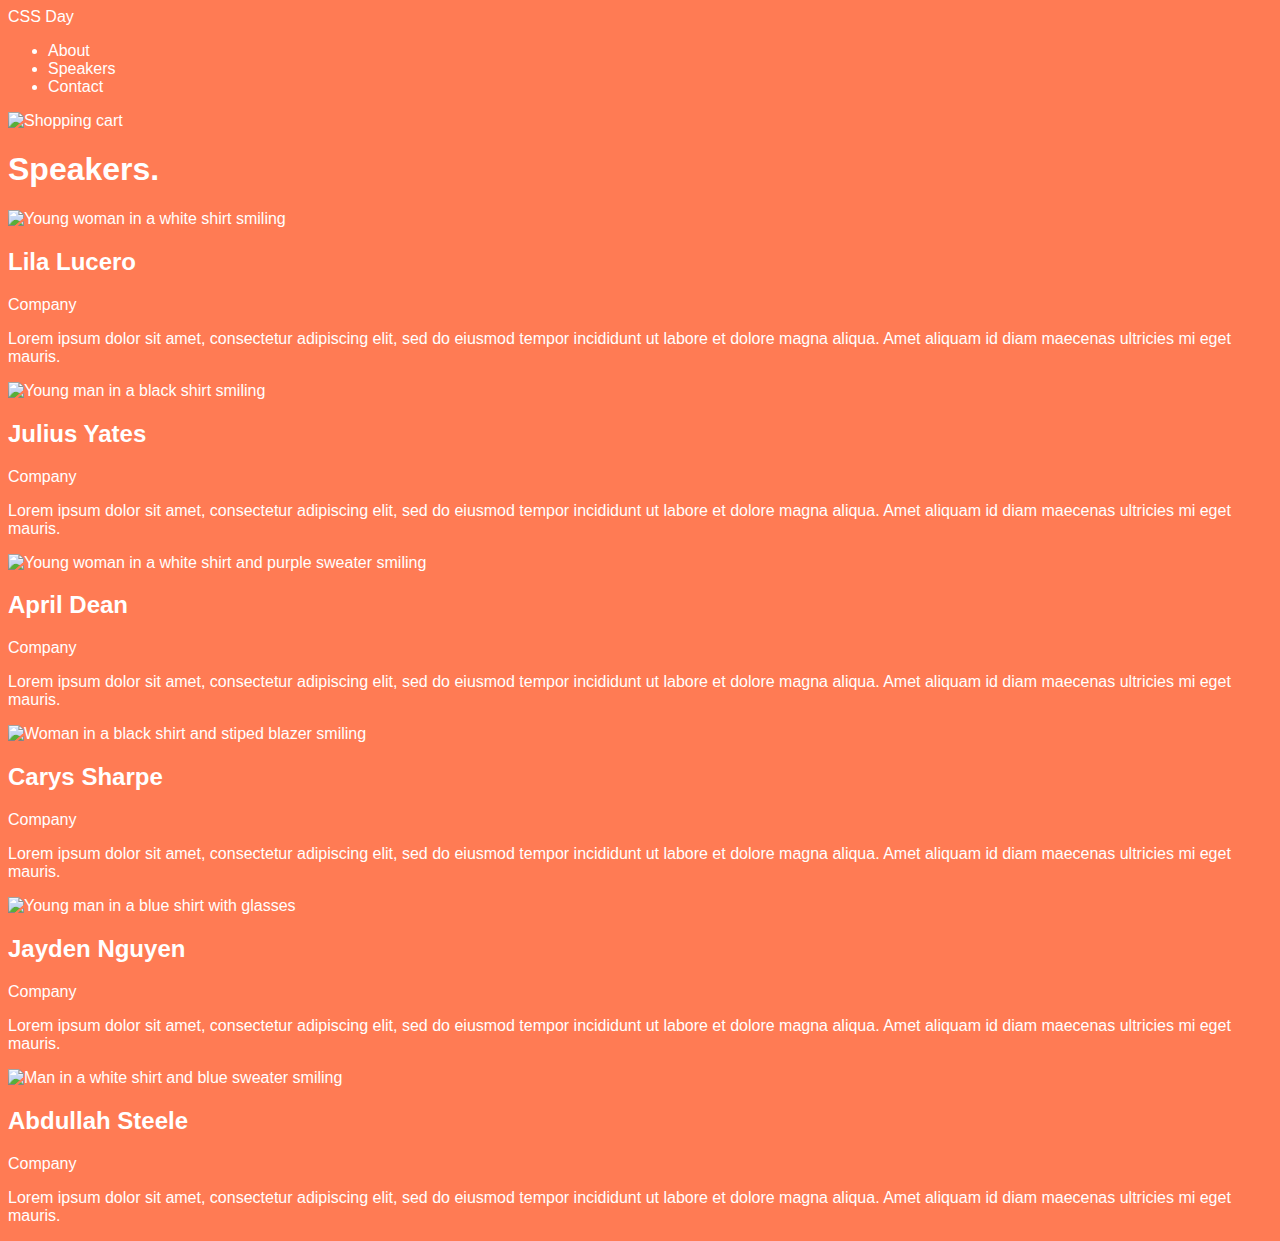
==== speakers.html @ 4d056427 "Initial styling." ====
<!DOCTYPE html>
<html lang="en">
<head>
    <meta charset="UTF-8">
    <meta http-equiv="X-UA-Compatible" content="IE=edge">
    <meta name="viewport" content="width=device-width, initial-scale=1.0">
    <title>CSS Day Speakers</title>
    <link rel="stylesheet" href="styles/speakers.css">
</head>
<body>
    <header>
        <a href="/">CSS Day</a>
        <div>
            <nav>
                <ul>
                    <li><a href="#">About</a></li>
                    <li><a href="speakers.html">Speakers</a></li>
                    <li><a href="#">Contact</a></li>
                </ul>
            </nav>
            <img src="./icons/shopping-cart.svg" alt="Shopping cart">
        </div>
    </header>
    <main>
       <h1>Speakers.</h1>
       <div>
        <img src="https://images.unsplash.com/photo-1611432579699-484f7990b127?ixlib=rb-4.0.3&ixid=MnwxMjA3fDB8MHxwaG90by1wYWdlfHx8fGVufDB8fHx8&auto=format&fit=crop&w=1770&q=80" alt="Young woman in a white shirt smiling">
        <h2>Lila Lucero</h2>
        <p>Company</p>
        <p>Lorem ipsum dolor sit amet, consectetur adipiscing elit, sed do eiusmod tempor incididunt ut labore et dolore magna aliqua. Amet aliquam id diam maecenas ultricies mi eget mauris.</p>
       </div>

       <div>
        <img src="https://images.unsplash.com/photo-1633332755192-727a05c4013d?ixlib=rb-4.0.3&ixid=MnwxMjA3fDB8MHxwaG90by1wYWdlfHx8fGVufDB8fHx8&auto=format&fit=crop&w=1180&q=80" alt="Young man in a black shirt smiling">
        <h2>Julius Yates</h2>
        <p>Company</p>
        <p>Lorem ipsum dolor sit amet, consectetur adipiscing elit, sed do eiusmod tempor incididunt ut labore et dolore magna aliqua. Amet aliquam id diam maecenas ultricies mi eget mauris.</p>
       </div>

       <div>
        <img src="https://images.unsplash.com/photo-1627161683077-e34782c24d81?ixlib=rb-4.0.3&ixid=MnwxMjA3fDB8MHxwaG90by1wYWdlfHx8fGVufDB8fHx8&auto=format&fit=crop&w=806&q=80" alt="Young woman in a white shirt and purple sweater smiling">
        <h2>April Dean</h2>
        <p>Company</p>
        <p>Lorem ipsum dolor sit amet, consectetur adipiscing elit, sed do eiusmod tempor incididunt ut labore et dolore magna aliqua. Amet aliquam id diam maecenas ultricies mi eget mauris.</p>
       </div>

       <div>
        <img src="https://images.unsplash.com/photo-1573497019940-1c28c88b4f3e?ixlib=rb-4.0.3&ixid=MnwxMjA3fDB8MHxwaG90by1wYWdlfHx8fGVufDB8fHx8&auto=format&fit=crop&w=774&q=80" alt="Woman in a black shirt and stiped blazer smiling">
        <h2>Carys Sharpe</h2>
        <p>Company</p>
        <p>Lorem ipsum dolor sit amet, consectetur adipiscing elit, sed do eiusmod tempor incididunt ut labore et dolore magna aliqua. Amet aliquam id diam maecenas ultricies mi eget mauris.</p>
       </div>

       <div>
        <img src="https://images.unsplash.com/photo-1540569014015-19a7be504e3a?ixlib=rb-4.0.3&ixid=MnwxMjA3fDB8MHxwaG90by1wYWdlfHx8fGVufDB8fHx8&auto=format&fit=crop&w=1035&q=80" alt="Young man in a blue shirt with glasses">
        <h2>Jayden Nguyen</h2>
        <p>Company</p>
        <p>Lorem ipsum dolor sit amet, consectetur adipiscing elit, sed do eiusmod tempor incididunt ut labore et dolore magna aliqua. Amet aliquam id diam maecenas ultricies mi eget mauris.</p>
       </div>

       <div>
        <img src="https://images.unsplash.com/photo-1629425733761-caae3b5f2e50?ixlib=rb-4.0.3&ixid=MnwxMjA3fDB8MHxwaG90by1wYWdlfHx8fGVufDB8fHx8&auto=format&fit=crop&w=774&q=80" alt="Man in a white shirt and blue sweater smiling">
        <h2>Abdullah Steele</h2>
        <p>Company</p>
        <p>Lorem ipsum dolor sit amet, consectetur adipiscing elit, sed do eiusmod tempor incididunt ut labore et dolore magna aliqua. Amet aliquam id diam maecenas ultricies mi eget mauris.</p>
       </div>
    </main>
</body>
</html>
---- styles/speakers.css ----
@import "./base.css";
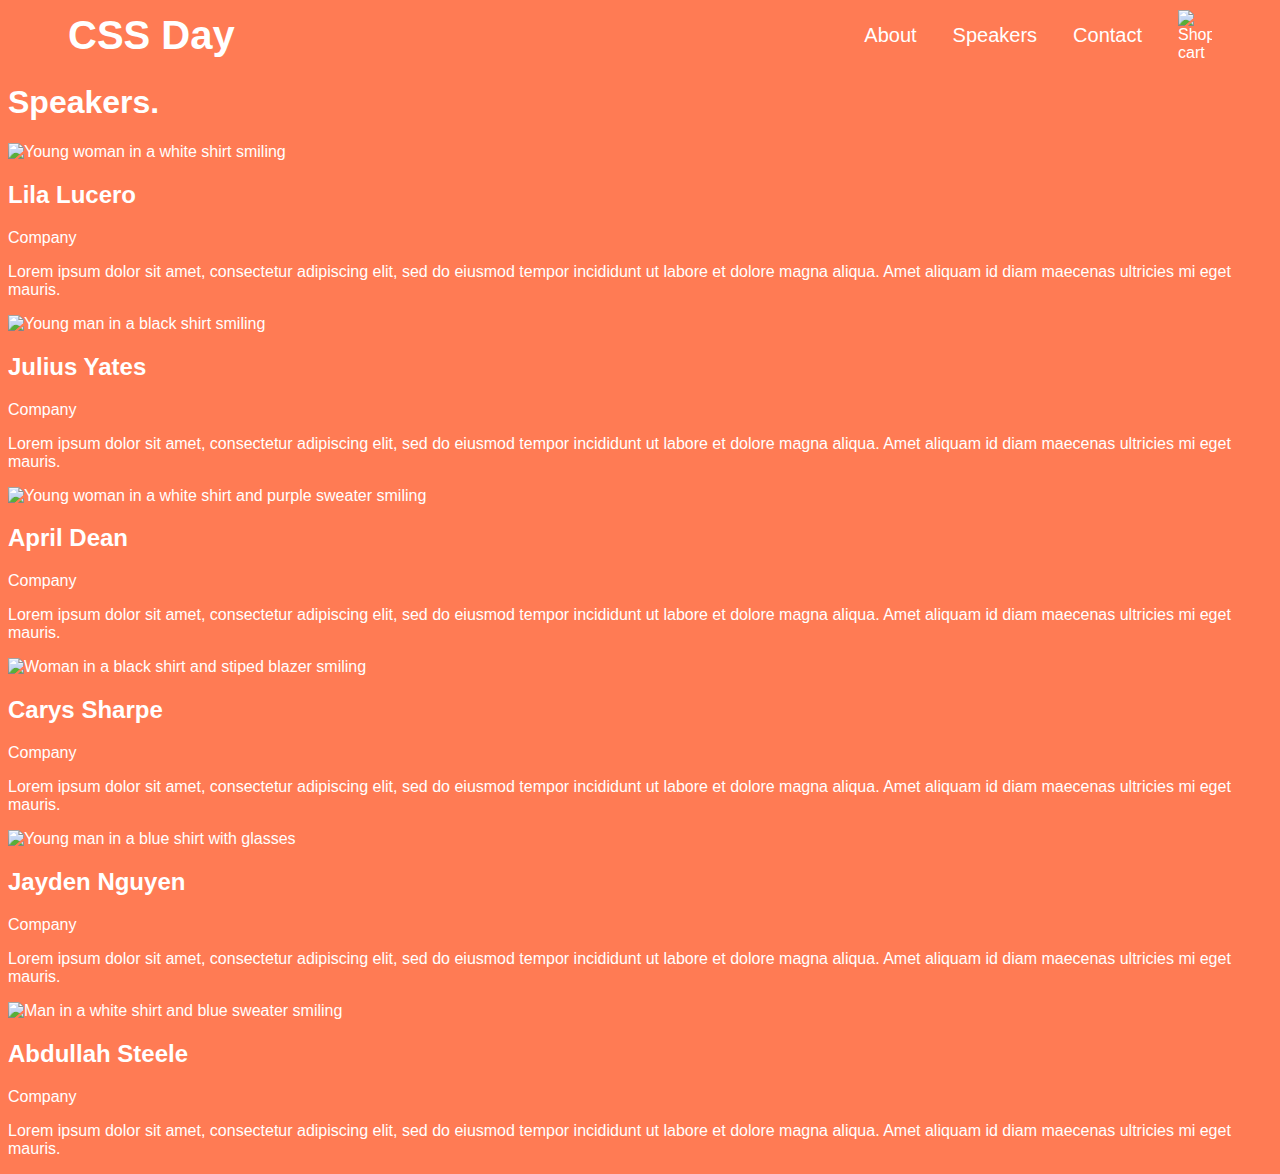
==== commit c997823d: "Initial styling." ====
--- a/speakers.html
+++ b/speakers.html
@@ -1,5 +1,6 @@
 <!DOCTYPE html>
 <html lang="en">
+
 <head>
     <meta charset="UTF-8">
     <meta http-equiv="X-UA-Compatible" content="IE=edge">
@@ -7,63 +8,75 @@
     <title>CSS Day Speakers</title>
     <link rel="stylesheet" href="styles/speakers.css">
 </head>
+
 <body>
     <header>
         <a href="/">CSS Day</a>
-        <div>
-            <nav>
-                <ul>
-                    <li><a href="#">About</a></li>
-                    <li><a href="speakers.html">Speakers</a></li>
-                    <li><a href="#">Contact</a></li>
-                </ul>
-            </nav>
-            <img src="./icons/shopping-cart.svg" alt="Shopping cart">
-        </div>
+        <nav>
+            <ul>
+                <li><a href="#">About</a></li>
+                <li><a href="speakers.html">Speakers</a></li>
+                <li><a href="#">Contact</a></li>
+            </ul>
+        </nav>
+        <img src="./icons/shopping-cart.svg" alt="Shopping cart">
     </header>
     <main>
-       <h1>Speakers.</h1>
-       <div>
-        <img src="https://images.unsplash.com/photo-1611432579699-484f7990b127?ixlib=rb-4.0.3&ixid=MnwxMjA3fDB8MHxwaG90by1wYWdlfHx8fGVufDB8fHx8&auto=format&fit=crop&w=1770&q=80" alt="Young woman in a white shirt smiling">
-        <h2>Lila Lucero</h2>
-        <p>Company</p>
-        <p>Lorem ipsum dolor sit amet, consectetur adipiscing elit, sed do eiusmod tempor incididunt ut labore et dolore magna aliqua. Amet aliquam id diam maecenas ultricies mi eget mauris.</p>
-       </div>
+        <h1>Speakers.</h1>
+        <div>
+            <img src="https://images.unsplash.com/photo-1611432579699-484f7990b127?ixlib=rb-4.0.3&ixid=MnwxMjA3fDB8MHxwaG90by1wYWdlfHx8fGVufDB8fHx8&auto=format&fit=crop&w=1770&q=80"
+                alt="Young woman in a white shirt smiling">
+            <h2>Lila Lucero</h2>
+            <p>Company</p>
+            <p>Lorem ipsum dolor sit amet, consectetur adipiscing elit, sed do eiusmod tempor incididunt ut labore et
+                dolore magna aliqua. Amet aliquam id diam maecenas ultricies mi eget mauris.</p>
+        </div>
 
-       <div>
-        <img src="https://images.unsplash.com/photo-1633332755192-727a05c4013d?ixlib=rb-4.0.3&ixid=MnwxMjA3fDB8MHxwaG90by1wYWdlfHx8fGVufDB8fHx8&auto=format&fit=crop&w=1180&q=80" alt="Young man in a black shirt smiling">
-        <h2>Julius Yates</h2>
-        <p>Company</p>
-        <p>Lorem ipsum dolor sit amet, consectetur adipiscing elit, sed do eiusmod tempor incididunt ut labore et dolore magna aliqua. Amet aliquam id diam maecenas ultricies mi eget mauris.</p>
-       </div>
+        <div>
+            <img src="https://images.unsplash.com/photo-1633332755192-727a05c4013d?ixlib=rb-4.0.3&ixid=MnwxMjA3fDB8MHxwaG90by1wYWdlfHx8fGVufDB8fHx8&auto=format&fit=crop&w=1180&q=80"
+                alt="Young man in a black shirt smiling">
+            <h2>Julius Yates</h2>
+            <p>Company</p>
+            <p>Lorem ipsum dolor sit amet, consectetur adipiscing elit, sed do eiusmod tempor incididunt ut labore et
+                dolore magna aliqua. Amet aliquam id diam maecenas ultricies mi eget mauris.</p>
+        </div>
 
-       <div>
-        <img src="https://images.unsplash.com/photo-1627161683077-e34782c24d81?ixlib=rb-4.0.3&ixid=MnwxMjA3fDB8MHxwaG90by1wYWdlfHx8fGVufDB8fHx8&auto=format&fit=crop&w=806&q=80" alt="Young woman in a white shirt and purple sweater smiling">
-        <h2>April Dean</h2>
-        <p>Company</p>
-        <p>Lorem ipsum dolor sit amet, consectetur adipiscing elit, sed do eiusmod tempor incididunt ut labore et dolore magna aliqua. Amet aliquam id diam maecenas ultricies mi eget mauris.</p>
-       </div>
+        <div>
+            <img src="https://images.unsplash.com/photo-1627161683077-e34782c24d81?ixlib=rb-4.0.3&ixid=MnwxMjA3fDB8MHxwaG90by1wYWdlfHx8fGVufDB8fHx8&auto=format&fit=crop&w=806&q=80"
+                alt="Young woman in a white shirt and purple sweater smiling">
+            <h2>April Dean</h2>
+            <p>Company</p>
+            <p>Lorem ipsum dolor sit amet, consectetur adipiscing elit, sed do eiusmod tempor incididunt ut labore et
+                dolore magna aliqua. Amet aliquam id diam maecenas ultricies mi eget mauris.</p>
+        </div>
 
-       <div>
-        <img src="https://images.unsplash.com/photo-1573497019940-1c28c88b4f3e?ixlib=rb-4.0.3&ixid=MnwxMjA3fDB8MHxwaG90by1wYWdlfHx8fGVufDB8fHx8&auto=format&fit=crop&w=774&q=80" alt="Woman in a black shirt and stiped blazer smiling">
-        <h2>Carys Sharpe</h2>
-        <p>Company</p>
-        <p>Lorem ipsum dolor sit amet, consectetur adipiscing elit, sed do eiusmod tempor incididunt ut labore et dolore magna aliqua. Amet aliquam id diam maecenas ultricies mi eget mauris.</p>
-       </div>
+        <div>
+            <img src="https://images.unsplash.com/photo-1573497019940-1c28c88b4f3e?ixlib=rb-4.0.3&ixid=MnwxMjA3fDB8MHxwaG90by1wYWdlfHx8fGVufDB8fHx8&auto=format&fit=crop&w=774&q=80"
+                alt="Woman in a black shirt and stiped blazer smiling">
+            <h2>Carys Sharpe</h2>
+            <p>Company</p>
+            <p>Lorem ipsum dolor sit amet, consectetur adipiscing elit, sed do eiusmod tempor incididunt ut labore et
+                dolore magna aliqua. Amet aliquam id diam maecenas ultricies mi eget mauris.</p>
+        </div>
 
-       <div>
-        <img src="https://images.unsplash.com/photo-1540569014015-19a7be504e3a?ixlib=rb-4.0.3&ixid=MnwxMjA3fDB8MHxwaG90by1wYWdlfHx8fGVufDB8fHx8&auto=format&fit=crop&w=1035&q=80" alt="Young man in a blue shirt with glasses">
-        <h2>Jayden Nguyen</h2>
-        <p>Company</p>
-        <p>Lorem ipsum dolor sit amet, consectetur adipiscing elit, sed do eiusmod tempor incididunt ut labore et dolore magna aliqua. Amet aliquam id diam maecenas ultricies mi eget mauris.</p>
-       </div>
+        <div>
+            <img src="https://images.unsplash.com/photo-1540569014015-19a7be504e3a?ixlib=rb-4.0.3&ixid=MnwxMjA3fDB8MHxwaG90by1wYWdlfHx8fGVufDB8fHx8&auto=format&fit=crop&w=1035&q=80"
+                alt="Young man in a blue shirt with glasses">
+            <h2>Jayden Nguyen</h2>
+            <p>Company</p>
+            <p>Lorem ipsum dolor sit amet, consectetur adipiscing elit, sed do eiusmod tempor incididunt ut labore et
+                dolore magna aliqua. Amet aliquam id diam maecenas ultricies mi eget mauris.</p>
+        </div>
 
-       <div>
-        <img src="https://images.unsplash.com/photo-1629425733761-caae3b5f2e50?ixlib=rb-4.0.3&ixid=MnwxMjA3fDB8MHxwaG90by1wYWdlfHx8fGVufDB8fHx8&auto=format&fit=crop&w=774&q=80" alt="Man in a white shirt and blue sweater smiling">
-        <h2>Abdullah Steele</h2>
-        <p>Company</p>
-        <p>Lorem ipsum dolor sit amet, consectetur adipiscing elit, sed do eiusmod tempor incididunt ut labore et dolore magna aliqua. Amet aliquam id diam maecenas ultricies mi eget mauris.</p>
-       </div>
+        <div>
+            <img src="https://images.unsplash.com/photo-1629425733761-caae3b5f2e50?ixlib=rb-4.0.3&ixid=MnwxMjA3fDB8MHxwaG90by1wYWdlfHx8fGVufDB8fHx8&auto=format&fit=crop&w=774&q=80"
+                alt="Man in a white shirt and blue sweater smiling">
+            <h2>Abdullah Steele</h2>
+            <p>Company</p>
+            <p>Lorem ipsum dolor sit amet, consectetur adipiscing elit, sed do eiusmod tempor incididunt ut labore et
+                dolore magna aliqua. Amet aliquam id diam maecenas ultricies mi eget mauris.</p>
+        </div>
     </main>
 </body>
+
 </html>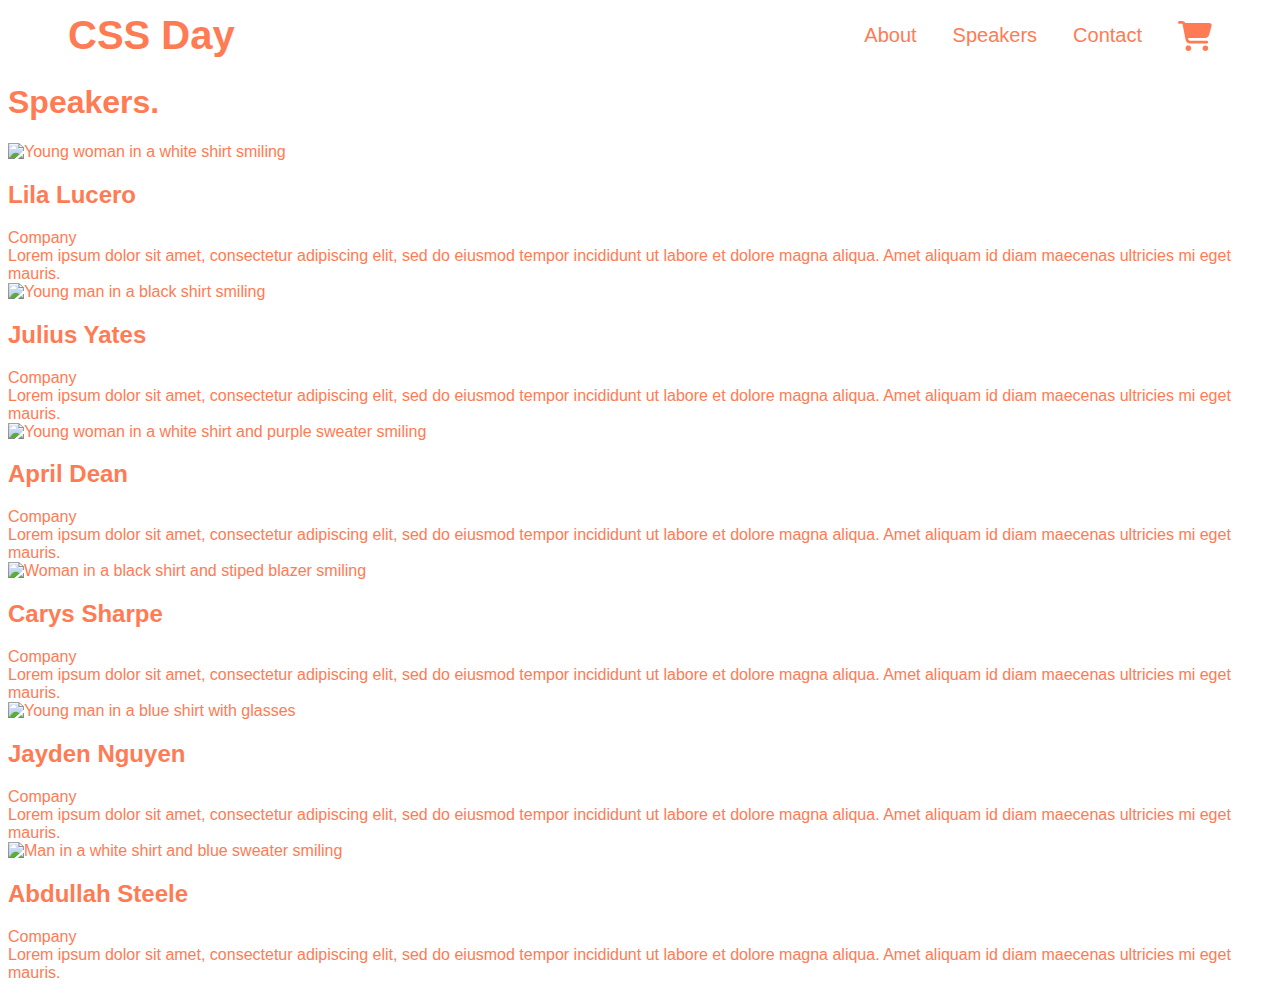
==== commit a4ebbe2d: "Initial styling." ====
--- a/speakers.html
+++ b/speakers.html
@@ -9,17 +9,28 @@
     <link rel="stylesheet" href="styles/speakers.css">
 </head>
 
-<body>
-    <header>
-        <a href="/">CSS Day</a>
-        <nav>
-            <ul>
-                <li><a href="#">About</a></li>
-                <li><a href="speakers.html">Speakers</a></li>
-                <li><a href="#">Contact</a></li>
+<body class="body body--secondary">
+    <header class="header">
+        <a class="header__link" href="/">CSS Day</a>
+        <nav class="nav">
+            <ul class="nav__list">
+                <li class="nav__list--item"><a href="#">About</a></li>
+                <li class="nav__list--item"><a href="speakers.html">Speakers</a></li>
+                <li class="nav__list--item"><a href="#">Contact</a></li>
             </ul>
         </nav>
-        <img src="./icons/shopping-cart.svg" alt="Shopping cart">
+        <svg class="shopping-cart-icon--primary" width="34" height="30" viewBox="0 0 34 30" fill="none" xmlns="http://www.w3.org/2000/svg">
+            <g clip-path="url(#clip0_5_286)">
+                <path
+                    d="M0 1.40625C0 0.626953 0.631597 0 1.41667 0H4.10243C5.40104 0 6.55208 0.75 7.08924 1.875H31.3497C32.9021 1.875 34.0354 3.33984 33.6281 4.82813L31.208 13.752C30.7062 15.5918 29.024 16.875 27.1056 16.875H10.076L10.3948 18.5449C10.5247 19.207 11.109 19.6875 11.7878 19.6875H28.8056C29.5906 19.6875 30.2222 20.3145 30.2222 21.0938C30.2222 21.873 29.5906 22.5 28.8056 22.5H11.7878C9.74549 22.5 7.99236 21.0586 7.61458 19.0723L4.56875 3.19336C4.52743 2.9707 4.33264 2.8125 4.10243 2.8125H1.41667C0.631597 2.8125 0 2.18555 0 1.40625ZM7.55556 27.1875C7.55556 26.8182 7.62884 26.4524 7.77123 26.1112C7.91362 25.77 8.12232 25.4599 8.38542 25.1988C8.64852 24.9376 8.96086 24.7304 9.30462 24.5891C9.64837 24.4477 10.0168 24.375 10.3889 24.375C10.761 24.375 11.1294 24.4477 11.4732 24.5891C11.8169 24.7304 12.1293 24.9376 12.3924 25.1988C12.6555 25.4599 12.8642 25.77 13.0065 26.1112C13.1489 26.4524 13.2222 26.8182 13.2222 27.1875C13.2222 27.5568 13.1489 27.9226 13.0065 28.2638C12.8642 28.605 12.6555 28.9151 12.3924 29.1762C12.1293 29.4374 11.8169 29.6446 11.4732 29.7859C11.1294 29.9273 10.761 30 10.3889 30C10.0168 30 9.64837 29.9273 9.30462 29.7859C8.96086 29.6446 8.64852 29.4374 8.38542 29.1762C8.12232 28.9151 7.91362 28.605 7.77123 28.2638C7.62884 27.9226 7.55556 27.5568 7.55556 27.1875ZM27.3889 24.375C28.1403 24.375 28.861 24.6713 29.3924 25.1988C29.9237 25.7262 30.2222 26.4416 30.2222 27.1875C30.2222 27.9334 29.9237 28.6488 29.3924 29.1762C28.861 29.7037 28.1403 30 27.3889 30C26.6374 30 25.9168 29.7037 25.3854 29.1762C24.8541 28.6488 24.5556 27.9334 24.5556 27.1875C24.5556 26.4416 24.8541 25.7262 25.3854 25.1988C25.9168 24.6713 26.6374 24.375 27.3889 24.375Z"
+                    fill="white" />
+            </g>
+            <defs>
+                <clipPath id="clip0_5_286">
+                    <rect width="34" height="30" fill="white" />
+                </clipPath>
+            </defs>
+        </svg>
     </header>
     <main>
         <h1>Speakers.</h1>
--- a/styles/speakers.css
+++ b/styles/speakers.css
@@ -1 +1,5 @@
-@import "./base.css";+@import "./base.css";
+
+.shopping-cart-icon--primary g path {
+    fill: var(--color-primary);
+}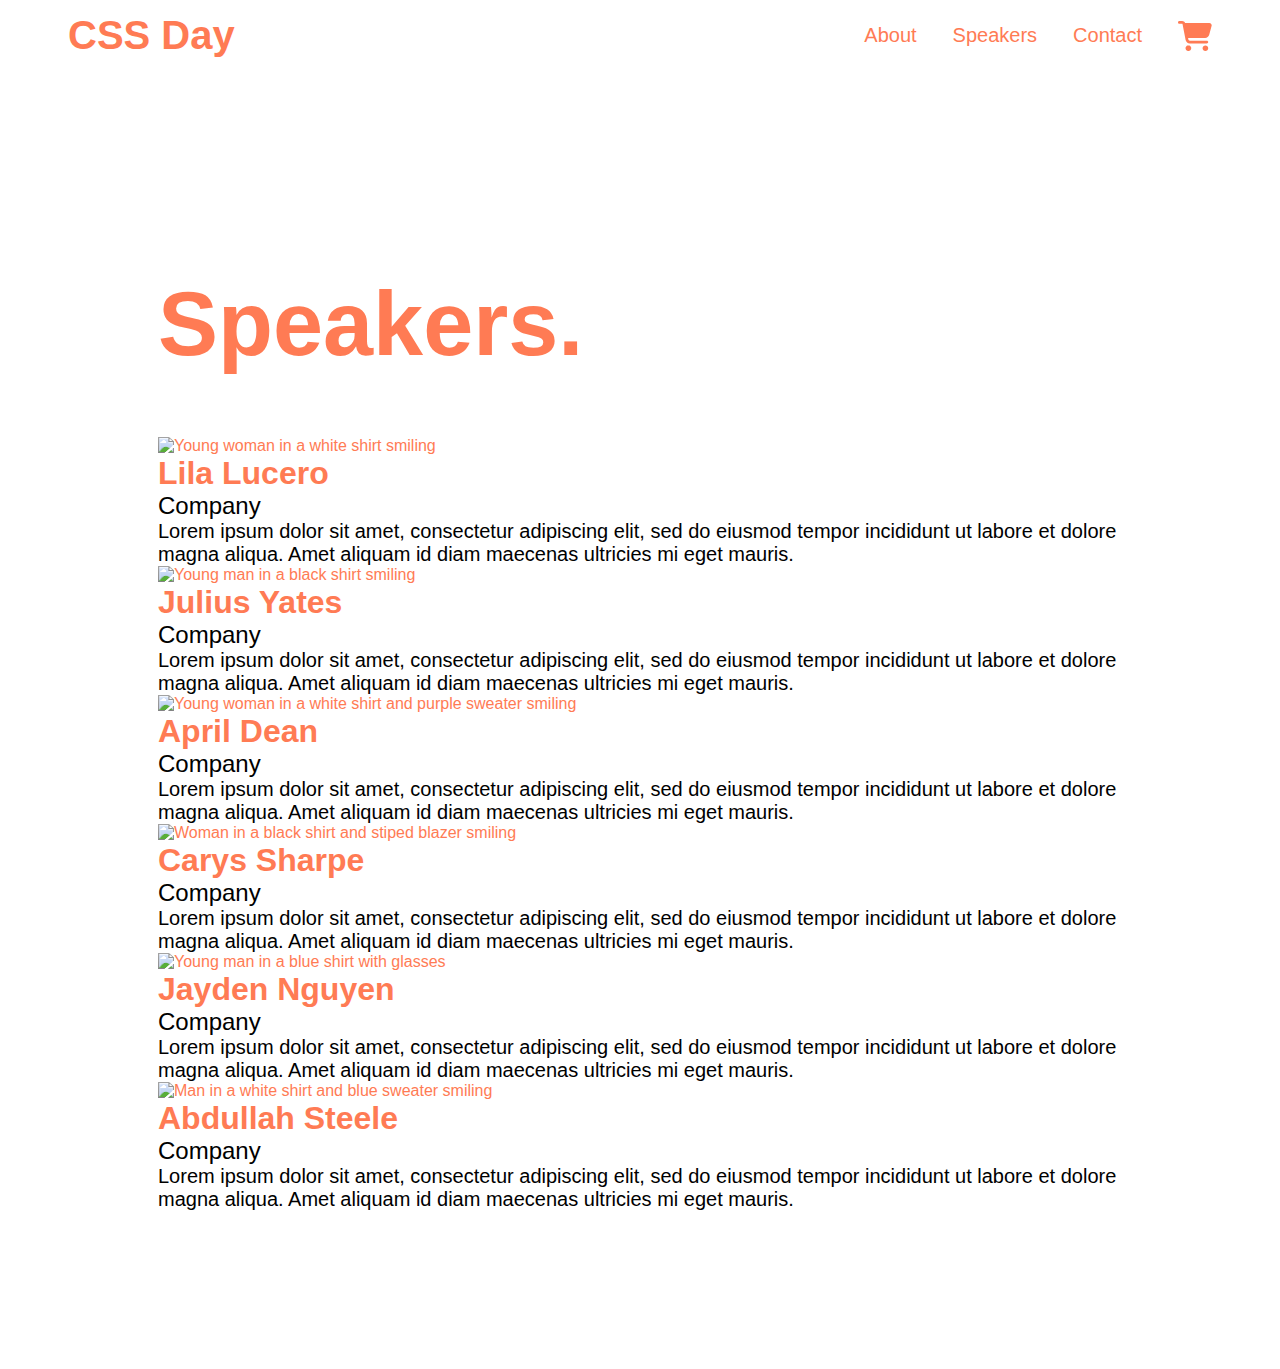
==== commit 6e7c74ad: "Initial styling." ====
--- a/speakers.html
+++ b/speakers.html
@@ -9,7 +9,7 @@
     <link rel="stylesheet" href="styles/speakers.css">
 </head>
 
-<body class="body body--secondary">
+<body class="body body--secondary speakers">
     <header class="header">
         <a class="header__link" href="/">CSS Day</a>
         <nav class="nav">
@@ -32,59 +32,59 @@
             </defs>
         </svg>
     </header>
-    <main>
-        <h1>Speakers.</h1>
-        <div>
-            <img src="https://images.unsplash.com/photo-1611432579699-484f7990b127?ixlib=rb-4.0.3&ixid=MnwxMjA3fDB8MHxwaG90by1wYWdlfHx8fGVufDB8fHx8&auto=format&fit=crop&w=1770&q=80"
+    <main class="main">
+        <h1 class="main__title">Speakers.</h1>
+        <div class="speaker__wrapper">
+            <img class="speaker__photo" src="https://images.unsplash.com/photo-1611432579699-484f7990b127?ixlib=rb-4.0.3&ixid=MnwxMjA3fDB8MHxwaG90by1wYWdlfHx8fGVufDB8fHx8&auto=format&fit=crop&w=1770&q=80"
                 alt="Young woman in a white shirt smiling">
-            <h2>Lila Lucero</h2>
-            <p>Company</p>
-            <p>Lorem ipsum dolor sit amet, consectetur adipiscing elit, sed do eiusmod tempor incididunt ut labore et
+            <h2 class="speaker__name">Lila Lucero</h2>
+            <p class="speaker__company">Company</p>
+            <p class="speaker__bio">Lorem ipsum dolor sit amet, consectetur adipiscing elit, sed do eiusmod tempor incididunt ut labore et
                 dolore magna aliqua. Amet aliquam id diam maecenas ultricies mi eget mauris.</p>
         </div>
 
-        <div>
-            <img src="https://images.unsplash.com/photo-1633332755192-727a05c4013d?ixlib=rb-4.0.3&ixid=MnwxMjA3fDB8MHxwaG90by1wYWdlfHx8fGVufDB8fHx8&auto=format&fit=crop&w=1180&q=80"
+        <div class="speaker__wrapper">
+            <img class="speaker__photo" src="https://images.unsplash.com/photo-1633332755192-727a05c4013d?ixlib=rb-4.0.3&ixid=MnwxMjA3fDB8MHxwaG90by1wYWdlfHx8fGVufDB8fHx8&auto=format&fit=crop&w=1180&q=80"
                 alt="Young man in a black shirt smiling">
-            <h2>Julius Yates</h2>
-            <p>Company</p>
-            <p>Lorem ipsum dolor sit amet, consectetur adipiscing elit, sed do eiusmod tempor incididunt ut labore et
+            <h2 class="speaker__name">Julius Yates</h2>
+            <p class="speaker__company">Company</p>
+            <p class="speaker__bio">Lorem ipsum dolor sit amet, consectetur adipiscing elit, sed do eiusmod tempor incididunt ut labore et
                 dolore magna aliqua. Amet aliquam id diam maecenas ultricies mi eget mauris.</p>
         </div>
 
-        <div>
-            <img src="https://images.unsplash.com/photo-1627161683077-e34782c24d81?ixlib=rb-4.0.3&ixid=MnwxMjA3fDB8MHxwaG90by1wYWdlfHx8fGVufDB8fHx8&auto=format&fit=crop&w=806&q=80"
+        <div class="speaker__wrapper">
+            <img class="speaker__photo speaker__photo--top" src="https://images.unsplash.com/photo-1627161683077-e34782c24d81?ixlib=rb-4.0.3&ixid=MnwxMjA3fDB8MHxwaG90by1wYWdlfHx8fGVufDB8fHx8&auto=format&fit=crop&w=806&q=80"
                 alt="Young woman in a white shirt and purple sweater smiling">
-            <h2>April Dean</h2>
-            <p>Company</p>
-            <p>Lorem ipsum dolor sit amet, consectetur adipiscing elit, sed do eiusmod tempor incididunt ut labore et
+            <h2 class="speaker__name">April Dean</h2>
+            <p class="speaker__company">Company</p>
+            <p class="speaker__bio">Lorem ipsum dolor sit amet, consectetur adipiscing elit, sed do eiusmod tempor incididunt ut labore et
                 dolore magna aliqua. Amet aliquam id diam maecenas ultricies mi eget mauris.</p>
         </div>
 
-        <div>
-            <img src="https://images.unsplash.com/photo-1573497019940-1c28c88b4f3e?ixlib=rb-4.0.3&ixid=MnwxMjA3fDB8MHxwaG90by1wYWdlfHx8fGVufDB8fHx8&auto=format&fit=crop&w=774&q=80"
+        <div class="speaker__wrapper">
+            <img class="speaker__photo" src="https://images.unsplash.com/photo-1573497019940-1c28c88b4f3e?ixlib=rb-4.0.3&ixid=MnwxMjA3fDB8MHxwaG90by1wYWdlfHx8fGVufDB8fHx8&auto=format&fit=crop&w=774&q=80"
                 alt="Woman in a black shirt and stiped blazer smiling">
-            <h2>Carys Sharpe</h2>
-            <p>Company</p>
-            <p>Lorem ipsum dolor sit amet, consectetur adipiscing elit, sed do eiusmod tempor incididunt ut labore et
+            <h2 class="speaker__name">Carys Sharpe</h2>
+            <p class="speaker__company">Company</p>
+            <p class="speaker__bio">Lorem ipsum dolor sit amet, consectetur adipiscing elit, sed do eiusmod tempor incididunt ut labore et
                 dolore magna aliqua. Amet aliquam id diam maecenas ultricies mi eget mauris.</p>
         </div>
 
-        <div>
-            <img src="https://images.unsplash.com/photo-1540569014015-19a7be504e3a?ixlib=rb-4.0.3&ixid=MnwxMjA3fDB8MHxwaG90by1wYWdlfHx8fGVufDB8fHx8&auto=format&fit=crop&w=1035&q=80"
+        <div class="speaker__wrapper">
+            <img class="speaker__photo" src="https://images.unsplash.com/photo-1540569014015-19a7be504e3a?ixlib=rb-4.0.3&ixid=MnwxMjA3fDB8MHxwaG90by1wYWdlfHx8fGVufDB8fHx8&auto=format&fit=crop&w=1035&q=80"
                 alt="Young man in a blue shirt with glasses">
-            <h2>Jayden Nguyen</h2>
-            <p>Company</p>
-            <p>Lorem ipsum dolor sit amet, consectetur adipiscing elit, sed do eiusmod tempor incididunt ut labore et
+            <h2 class="speaker__name">Jayden Nguyen</h2>
+            <p class="speaker__company">Company</p>
+            <p class="speaker__bio">Lorem ipsum dolor sit amet, consectetur adipiscing elit, sed do eiusmod tempor incididunt ut labore et
                 dolore magna aliqua. Amet aliquam id diam maecenas ultricies mi eget mauris.</p>
         </div>
 
-        <div>
-            <img src="https://images.unsplash.com/photo-1629425733761-caae3b5f2e50?ixlib=rb-4.0.3&ixid=MnwxMjA3fDB8MHxwaG90by1wYWdlfHx8fGVufDB8fHx8&auto=format&fit=crop&w=774&q=80"
+        <div class="speaker__wrapper">
+            <img class="speaker__photo speaker__photo--top" src="https://images.unsplash.com/photo-1629425733761-caae3b5f2e50?ixlib=rb-4.0.3&ixid=MnwxMjA3fDB8MHxwaG90by1wYWdlfHx8fGVufDB8fHx8&auto=format&fit=crop&w=774&q=80"
                 alt="Man in a white shirt and blue sweater smiling">
-            <h2>Abdullah Steele</h2>
-            <p>Company</p>
-            <p>Lorem ipsum dolor sit amet, consectetur adipiscing elit, sed do eiusmod tempor incididunt ut labore et
+            <h2 class="speaker__name">Abdullah Steele</h2>
+            <p class="speaker__company">Company</p>
+            <p class="speaker__bio">Lorem ipsum dolor sit amet, consectetur adipiscing elit, sed do eiusmod tempor incididunt ut labore et
                 dolore magna aliqua. Amet aliquam id diam maecenas ultricies mi eget mauris.</p>
         </div>
     </main>
--- a/styles/speakers.css
+++ b/styles/speakers.css
@@ -2,4 +2,31 @@
 
 .shopping-cart-icon--primary g path {
     fill: var(--color-primary);
+}
+
+.speakers .main__title {
+    font-size: 90px;;
+}
+
+.speaker__photo {
+    width: 310px;
+    height: 310px;
+    object-fit: cover;
+}
+
+.speaker__photo--top {
+    object-position: top;
+}
+.speaker__name {
+    font-size: 32px;
+}
+.speaker__company{
+    font-size: 24px;
+}
+.speaker__bio {
+    font-size: 20px;
+}
+.speaker__company,
+.speaker__bio {
+    color: var(--color-text-on-secondary);
 }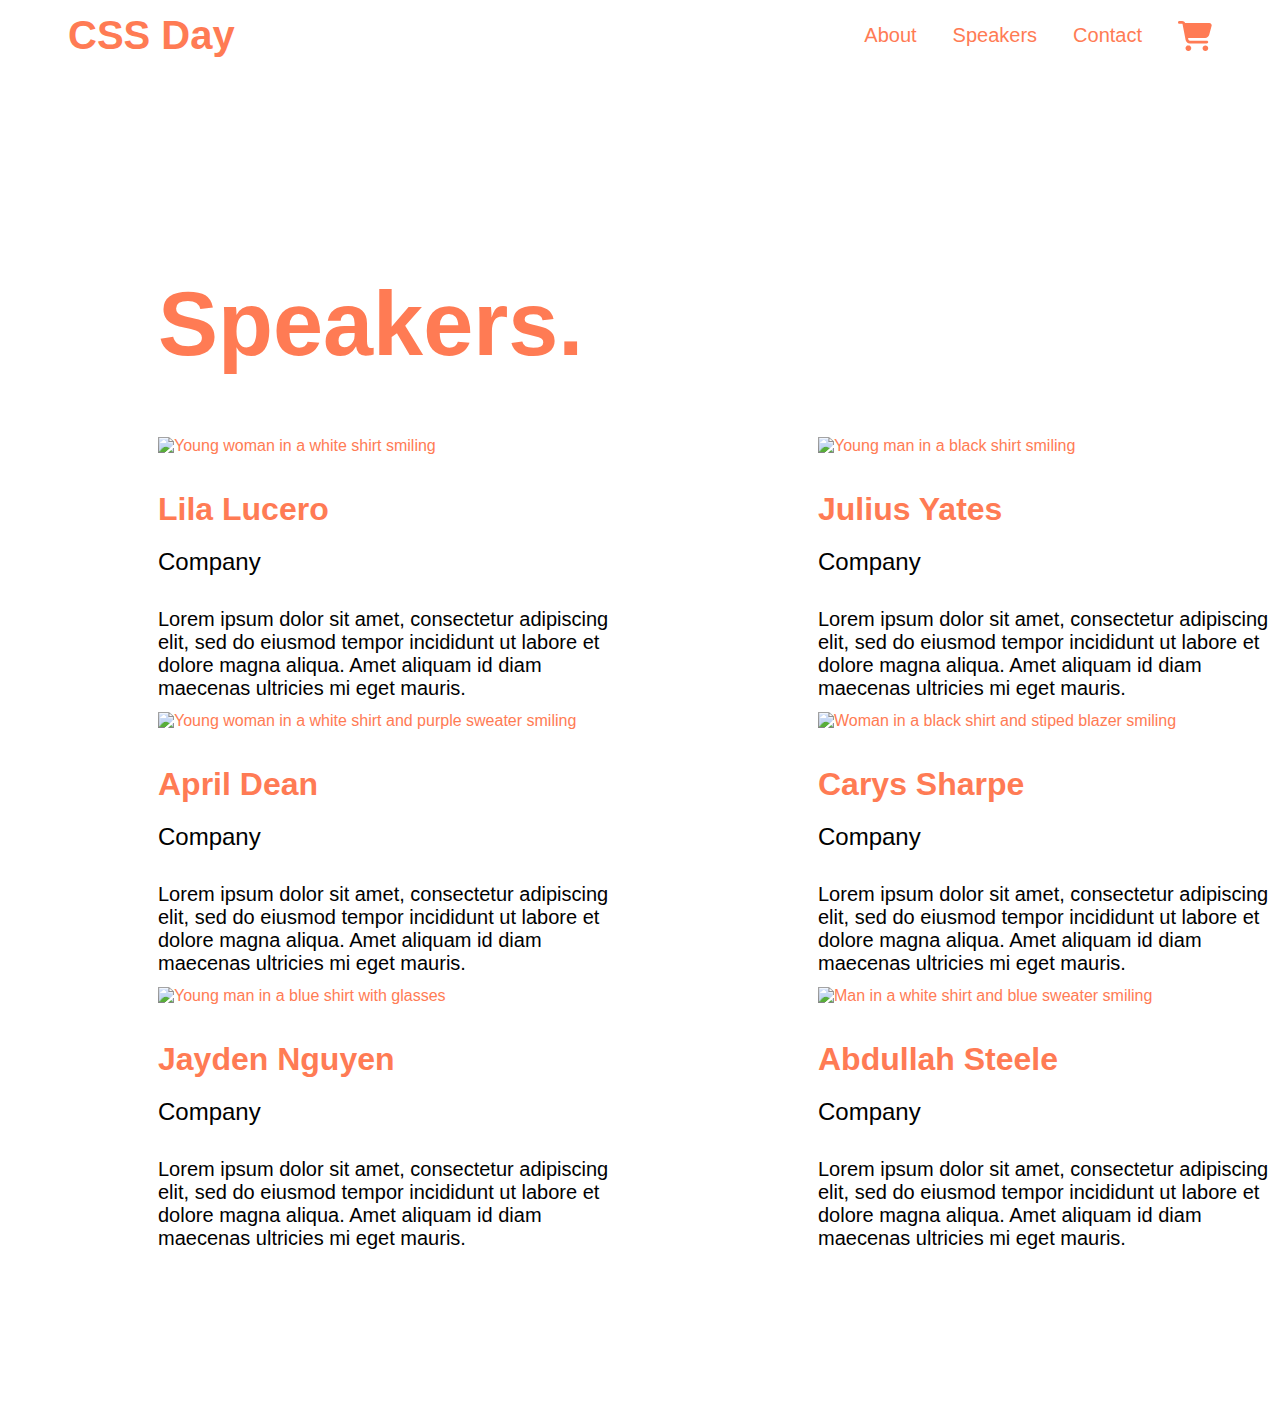
==== commit 375d2070: "Initial styling." ====
--- a/speakers.html
+++ b/speakers.html
@@ -19,7 +19,8 @@
                 <li class="nav__list--item"><a href="#">Contact</a></li>
             </ul>
         </nav>
-        <svg class="shopping-cart-icon--primary" width="34" height="30" viewBox="0 0 34 30" fill="none" xmlns="http://www.w3.org/2000/svg">
+        <svg class="shopping-cart-icon--primary" width="34" height="30" viewBox="0 0 34 30" fill="none"
+            xmlns="http://www.w3.org/2000/svg">
             <g clip-path="url(#clip0_5_286)">
                 <path
                     d="M0 1.40625C0 0.626953 0.631597 0 1.41667 0H4.10243C5.40104 0 6.55208 0.75 7.08924 1.875H31.3497C32.9021 1.875 34.0354 3.33984 33.6281 4.82813L31.208 13.752C30.7062 15.5918 29.024 16.875 27.1056 16.875H10.076L10.3948 18.5449C10.5247 19.207 11.109 19.6875 11.7878 19.6875H28.8056C29.5906 19.6875 30.2222 20.3145 30.2222 21.0938C30.2222 21.873 29.5906 22.5 28.8056 22.5H11.7878C9.74549 22.5 7.99236 21.0586 7.61458 19.0723L4.56875 3.19336C4.52743 2.9707 4.33264 2.8125 4.10243 2.8125H1.41667C0.631597 2.8125 0 2.18555 0 1.40625ZM7.55556 27.1875C7.55556 26.8182 7.62884 26.4524 7.77123 26.1112C7.91362 25.77 8.12232 25.4599 8.38542 25.1988C8.64852 24.9376 8.96086 24.7304 9.30462 24.5891C9.64837 24.4477 10.0168 24.375 10.3889 24.375C10.761 24.375 11.1294 24.4477 11.4732 24.5891C11.8169 24.7304 12.1293 24.9376 12.3924 25.1988C12.6555 25.4599 12.8642 25.77 13.0065 26.1112C13.1489 26.4524 13.2222 26.8182 13.2222 27.1875C13.2222 27.5568 13.1489 27.9226 13.0065 28.2638C12.8642 28.605 12.6555 28.9151 12.3924 29.1762C12.1293 29.4374 11.8169 29.6446 11.4732 29.7859C11.1294 29.9273 10.761 30 10.3889 30C10.0168 30 9.64837 29.9273 9.30462 29.7859C8.96086 29.6446 8.64852 29.4374 8.38542 29.1762C8.12232 28.9151 7.91362 28.605 7.77123 28.2638C7.62884 27.9226 7.55556 27.5568 7.55556 27.1875ZM27.3889 24.375C28.1403 24.375 28.861 24.6713 29.3924 25.1988C29.9237 25.7262 30.2222 26.4416 30.2222 27.1875C30.2222 27.9334 29.9237 28.6488 29.3924 29.1762C28.861 29.7037 28.1403 30 27.3889 30C26.6374 30 25.9168 29.7037 25.3854 29.1762C24.8541 28.6488 24.5556 27.9334 24.5556 27.1875C24.5556 26.4416 24.8541 25.7262 25.3854 25.1988C25.9168 24.6713 26.6374 24.375 27.3889 24.375Z"
@@ -34,58 +35,72 @@
     </header>
     <main class="main">
         <h1 class="main__title">Speakers.</h1>
-        <div class="speaker__wrapper">
-            <img class="speaker__photo" src="https://images.unsplash.com/photo-1611432579699-484f7990b127?ixlib=rb-4.0.3&ixid=MnwxMjA3fDB8MHxwaG90by1wYWdlfHx8fGVufDB8fHx8&auto=format&fit=crop&w=1770&q=80"
-                alt="Young woman in a white shirt smiling">
-            <h2 class="speaker__name">Lila Lucero</h2>
-            <p class="speaker__company">Company</p>
-            <p class="speaker__bio">Lorem ipsum dolor sit amet, consectetur adipiscing elit, sed do eiusmod tempor incididunt ut labore et
-                dolore magna aliqua. Amet aliquam id diam maecenas ultricies mi eget mauris.</p>
-        </div>
+        <div class="speakers__wrapper">
+            <div class="speaker__wrapper">
+                <img class="speaker__photo"
+                    src="https://images.unsplash.com/photo-1611432579699-484f7990b127?ixlib=rb-4.0.3&ixid=MnwxMjA3fDB8MHxwaG90by1wYWdlfHx8fGVufDB8fHx8&auto=format&fit=crop&w=1770&q=80"
+                    alt="Young woman in a white shirt smiling">
+                <h2 class="speaker__name">Lila Lucero</h2>
+                <p class="speaker__company">Company</p>
+                <p class="speaker__bio">Lorem ipsum dolor sit amet, consectetur adipiscing elit, sed do eiusmod tempor
+                    incididunt ut labore et
+                    dolore magna aliqua. Amet aliquam id diam maecenas ultricies mi eget mauris.</p>
+            </div>
 
-        <div class="speaker__wrapper">
-            <img class="speaker__photo" src="https://images.unsplash.com/photo-1633332755192-727a05c4013d?ixlib=rb-4.0.3&ixid=MnwxMjA3fDB8MHxwaG90by1wYWdlfHx8fGVufDB8fHx8&auto=format&fit=crop&w=1180&q=80"
-                alt="Young man in a black shirt smiling">
-            <h2 class="speaker__name">Julius Yates</h2>
-            <p class="speaker__company">Company</p>
-            <p class="speaker__bio">Lorem ipsum dolor sit amet, consectetur adipiscing elit, sed do eiusmod tempor incididunt ut labore et
-                dolore magna aliqua. Amet aliquam id diam maecenas ultricies mi eget mauris.</p>
-        </div>
+            <div class="speaker__wrapper">
+                <img class="speaker__photo"
+                    src="https://images.unsplash.com/photo-1633332755192-727a05c4013d?ixlib=rb-4.0.3&ixid=MnwxMjA3fDB8MHxwaG90by1wYWdlfHx8fGVufDB8fHx8&auto=format&fit=crop&w=1180&q=80"
+                    alt="Young man in a black shirt smiling">
+                <h2 class="speaker__name">Julius Yates</h2>
+                <p class="speaker__company">Company</p>
+                <p class="speaker__bio">Lorem ipsum dolor sit amet, consectetur adipiscing elit, sed do eiusmod tempor
+                    incididunt ut labore et
+                    dolore magna aliqua. Amet aliquam id diam maecenas ultricies mi eget mauris.</p>
+            </div>
 
-        <div class="speaker__wrapper">
-            <img class="speaker__photo speaker__photo--top" src="https://images.unsplash.com/photo-1627161683077-e34782c24d81?ixlib=rb-4.0.3&ixid=MnwxMjA3fDB8MHxwaG90by1wYWdlfHx8fGVufDB8fHx8&auto=format&fit=crop&w=806&q=80"
-                alt="Young woman in a white shirt and purple sweater smiling">
-            <h2 class="speaker__name">April Dean</h2>
-            <p class="speaker__company">Company</p>
-            <p class="speaker__bio">Lorem ipsum dolor sit amet, consectetur adipiscing elit, sed do eiusmod tempor incididunt ut labore et
-                dolore magna aliqua. Amet aliquam id diam maecenas ultricies mi eget mauris.</p>
-        </div>
+            <div class="speaker__wrapper">
+                <img class="speaker__photo speaker__photo--top"
+                    src="https://images.unsplash.com/photo-1627161683077-e34782c24d81?ixlib=rb-4.0.3&ixid=MnwxMjA3fDB8MHxwaG90by1wYWdlfHx8fGVufDB8fHx8&auto=format&fit=crop&w=806&q=80"
+                    alt="Young woman in a white shirt and purple sweater smiling">
+                <h2 class="speaker__name">April Dean</h2>
+                <p class="speaker__company">Company</p>
+                <p class="speaker__bio">Lorem ipsum dolor sit amet, consectetur adipiscing elit, sed do eiusmod tempor
+                    incididunt ut labore et
+                    dolore magna aliqua. Amet aliquam id diam maecenas ultricies mi eget mauris.</p>
+            </div>
 
-        <div class="speaker__wrapper">
-            <img class="speaker__photo" src="https://images.unsplash.com/photo-1573497019940-1c28c88b4f3e?ixlib=rb-4.0.3&ixid=MnwxMjA3fDB8MHxwaG90by1wYWdlfHx8fGVufDB8fHx8&auto=format&fit=crop&w=774&q=80"
-                alt="Woman in a black shirt and stiped blazer smiling">
-            <h2 class="speaker__name">Carys Sharpe</h2>
-            <p class="speaker__company">Company</p>
-            <p class="speaker__bio">Lorem ipsum dolor sit amet, consectetur adipiscing elit, sed do eiusmod tempor incididunt ut labore et
-                dolore magna aliqua. Amet aliquam id diam maecenas ultricies mi eget mauris.</p>
-        </div>
+            <div class="speaker__wrapper">
+                <img class="speaker__photo"
+                    src="https://images.unsplash.com/photo-1573497019940-1c28c88b4f3e?ixlib=rb-4.0.3&ixid=MnwxMjA3fDB8MHxwaG90by1wYWdlfHx8fGVufDB8fHx8&auto=format&fit=crop&w=774&q=80"
+                    alt="Woman in a black shirt and stiped blazer smiling">
+                <h2 class="speaker__name">Carys Sharpe</h2>
+                <p class="speaker__company">Company</p>
+                <p class="speaker__bio">Lorem ipsum dolor sit amet, consectetur adipiscing elit, sed do eiusmod tempor
+                    incididunt ut labore et
+                    dolore magna aliqua. Amet aliquam id diam maecenas ultricies mi eget mauris.</p>
+            </div>
 
-        <div class="speaker__wrapper">
-            <img class="speaker__photo" src="https://images.unsplash.com/photo-1540569014015-19a7be504e3a?ixlib=rb-4.0.3&ixid=MnwxMjA3fDB8MHxwaG90by1wYWdlfHx8fGVufDB8fHx8&auto=format&fit=crop&w=1035&q=80"
-                alt="Young man in a blue shirt with glasses">
-            <h2 class="speaker__name">Jayden Nguyen</h2>
-            <p class="speaker__company">Company</p>
-            <p class="speaker__bio">Lorem ipsum dolor sit amet, consectetur adipiscing elit, sed do eiusmod tempor incididunt ut labore et
-                dolore magna aliqua. Amet aliquam id diam maecenas ultricies mi eget mauris.</p>
-        </div>
+            <div class="speaker__wrapper">
+                <img class="speaker__photo"
+                    src="https://images.unsplash.com/photo-1540569014015-19a7be504e3a?ixlib=rb-4.0.3&ixid=MnwxMjA3fDB8MHxwaG90by1wYWdlfHx8fGVufDB8fHx8&auto=format&fit=crop&w=1035&q=80"
+                    alt="Young man in a blue shirt with glasses">
+                <h2 class="speaker__name">Jayden Nguyen</h2>
+                <p class="speaker__company">Company</p>
+                <p class="speaker__bio">Lorem ipsum dolor sit amet, consectetur adipiscing elit, sed do eiusmod tempor
+                    incididunt ut labore et
+                    dolore magna aliqua. Amet aliquam id diam maecenas ultricies mi eget mauris.</p>
+            </div>
 
-        <div class="speaker__wrapper">
-            <img class="speaker__photo speaker__photo--top" src="https://images.unsplash.com/photo-1629425733761-caae3b5f2e50?ixlib=rb-4.0.3&ixid=MnwxMjA3fDB8MHxwaG90by1wYWdlfHx8fGVufDB8fHx8&auto=format&fit=crop&w=774&q=80"
-                alt="Man in a white shirt and blue sweater smiling">
-            <h2 class="speaker__name">Abdullah Steele</h2>
-            <p class="speaker__company">Company</p>
-            <p class="speaker__bio">Lorem ipsum dolor sit amet, consectetur adipiscing elit, sed do eiusmod tempor incididunt ut labore et
-                dolore magna aliqua. Amet aliquam id diam maecenas ultricies mi eget mauris.</p>
+            <div class="speaker__wrapper">
+                <img class="speaker__photo speaker__photo--top"
+                    src="https://images.unsplash.com/photo-1629425733761-caae3b5f2e50?ixlib=rb-4.0.3&ixid=MnwxMjA3fDB8MHxwaG90by1wYWdlfHx8fGVufDB8fHx8&auto=format&fit=crop&w=774&q=80"
+                    alt="Man in a white shirt and blue sweater smiling">
+                <h2 class="speaker__name">Abdullah Steele</h2>
+                <p class="speaker__company">Company</p>
+                <p class="speaker__bio">Lorem ipsum dolor sit amet, consectetur adipiscing elit, sed do eiusmod tempor
+                    incididunt ut labore et
+                    dolore magna aliqua. Amet aliquam id diam maecenas ultricies mi eget mauris.</p>
+            </div>
         </div>
     </main>
 </body>
--- a/styles/speakers.css
+++ b/styles/speakers.css
@@ -4,28 +4,47 @@
     fill: var(--color-primary);
 }
 
+.speakers__wrapper {
+    display: grid;
+    grid-template-columns: repeat(2, 1fr);
+    grid-column-gap: 200px;
+    grid-row-gap: 12px;
+}
+
+.speaker__wrapper {
+    width: 460px;
+}
+
 .speakers .main__title {
-    font-size: 90px;;
+    font-size: 90px;
+    ;
 }
 
 .speaker__photo {
     width: 310px;
     height: 310px;
     object-fit: cover;
+    margin-bottom: 36px;
 }
 
 .speaker__photo--top {
     object-position: top;
 }
+
 .speaker__name {
     font-size: 32px;
+    margin-bottom: 20px;
 }
-.speaker__company{
+
+.speaker__company {
     font-size: 24px;
+    margin-bottom: 32px;
 }
+
 .speaker__bio {
     font-size: 20px;
 }
+
 .speaker__company,
 .speaker__bio {
     color: var(--color-text-on-secondary);
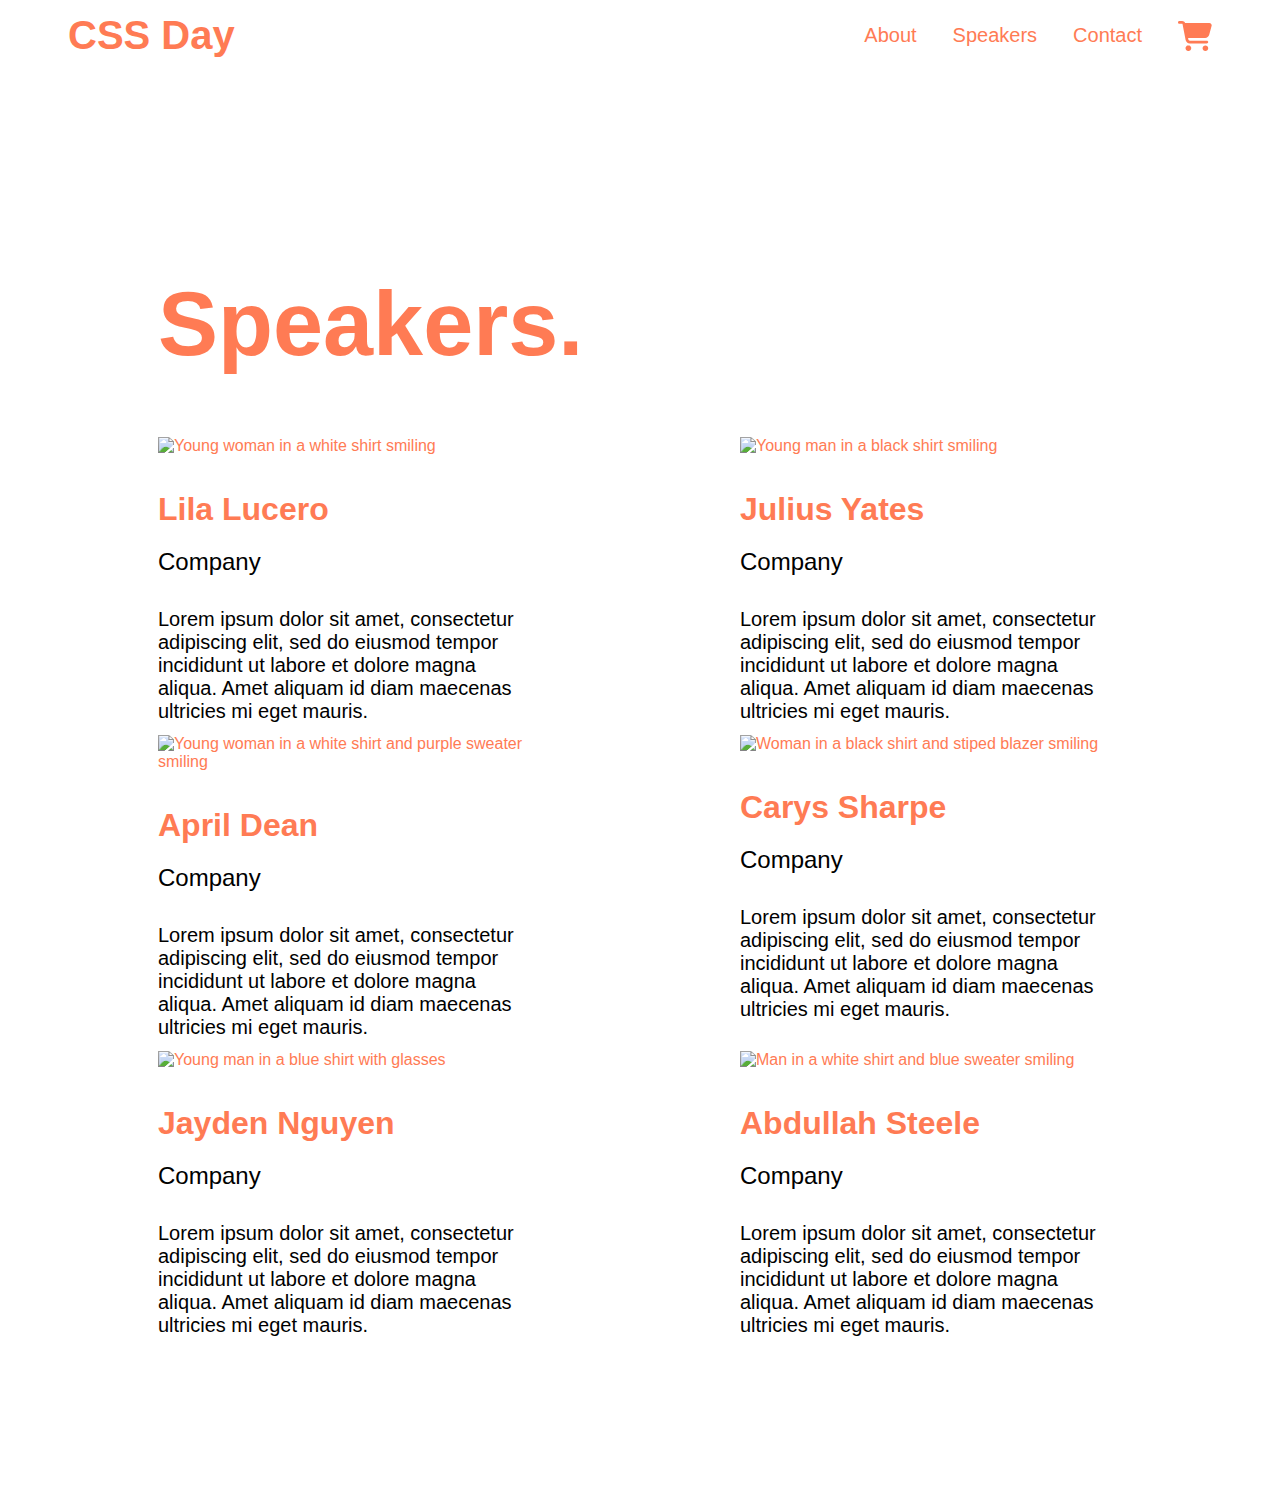
==== commit 04b68f48: "Initial styling." ====
--- a/speakers.html
+++ b/speakers.html
@@ -11,6 +11,22 @@
 
 <body class="body body--secondary speakers">
     <header class="header">
+        <svg class="menu" width="33" height="36" viewBox="0 0 21 24" fill="none" xmlns="http://www.w3.org/2000/svg">
+            <path
+                d="M0 4.5C0 3.67031 0.670312 3 1.5 3H19.5C20.3297 3 21 3.67031 21 4.5C21 5.32969 20.3297 6 19.5 6H1.5C0.670312 6 0 5.32969 0 4.5ZM0 12C0 11.1703 0.670312 10.5 1.5 10.5H19.5C20.3297 10.5 21 11.1703 21 12C21 12.8297 20.3297 13.5 19.5 13.5H1.5C0.670312 13.5 0 12.8297 0 12ZM21 19.5C21 20.3297 20.3297 21 19.5 21H1.5C0.670312 21 0 20.3297 0 19.5C0 18.6703 0.670312 18 1.5 18H19.5C20.3297 18 21 18.6703 21 19.5Z"
+                fill="var(--color-text-on-primary)" />
+        </svg>
+        <svg class="close" width="30" height="34" viewBox="0 0 19 23" fill="none" xmlns="http://www.w3.org/2000/svg">
+            <g clip-path="url(#clip0_2_236)">
+                <path
+                    d="M18.2424 3.79587C18.7897 3.18493 18.7025 2.27751 18.0438 1.76989C17.385 1.26227 16.4065 1.34313 15.8591 1.95407L9.30048 9.25387L2.74181 1.95407C2.19445 1.34313 1.21598 1.26227 0.557204 1.76989C-0.101569 2.27751 -0.188759 3.18493 0.358604 3.79587L7.28056 11.5L0.358604 19.2041C-0.188759 19.815 -0.101569 20.7224 0.557204 21.23C1.21598 21.7377 2.19445 21.6568 2.74181 21.0459L9.30048 13.7461L15.8591 21.0459C16.4065 21.6568 17.385 21.7377 18.0438 21.23C18.7025 20.7224 18.7897 19.815 18.2424 19.2041L11.3204 11.5L18.2424 3.79587Z" />
+            </g>
+            <defs>
+                <clipPath id="clip0_2_236">
+                    <rect width="18.6006" height="23" fill="white" />
+                </clipPath>
+            </defs>
+        </svg>
         <a class="header__link" href="/">CSS Day</a>
         <nav class="nav">
             <ul class="nav__list">
@@ -103,6 +119,7 @@
             </div>
         </div>
     </main>
+    <script src="./index.js"></script>
 </body>
 
 </html>--- a/styles/speakers.css
+++ b/styles/speakers.css
@@ -12,7 +12,7 @@
 }
 
 .speaker__wrapper {
-    width: 460px;
+    max-width: 460px;
 }
 
 .speakers .main__title {
@@ -48,4 +48,15 @@
 .speaker__company,
 .speaker__bio {
     color: var(--color-text-on-secondary);
+}
+
+@media (width < 1000px) {
+    .speakers__wrapper {
+        grid-template-columns: 1fr;
+    }
+}
+@media (max-width: 840px) {
+    .nav {
+        background-color: var(--color-text-on-primary);
+    }
 }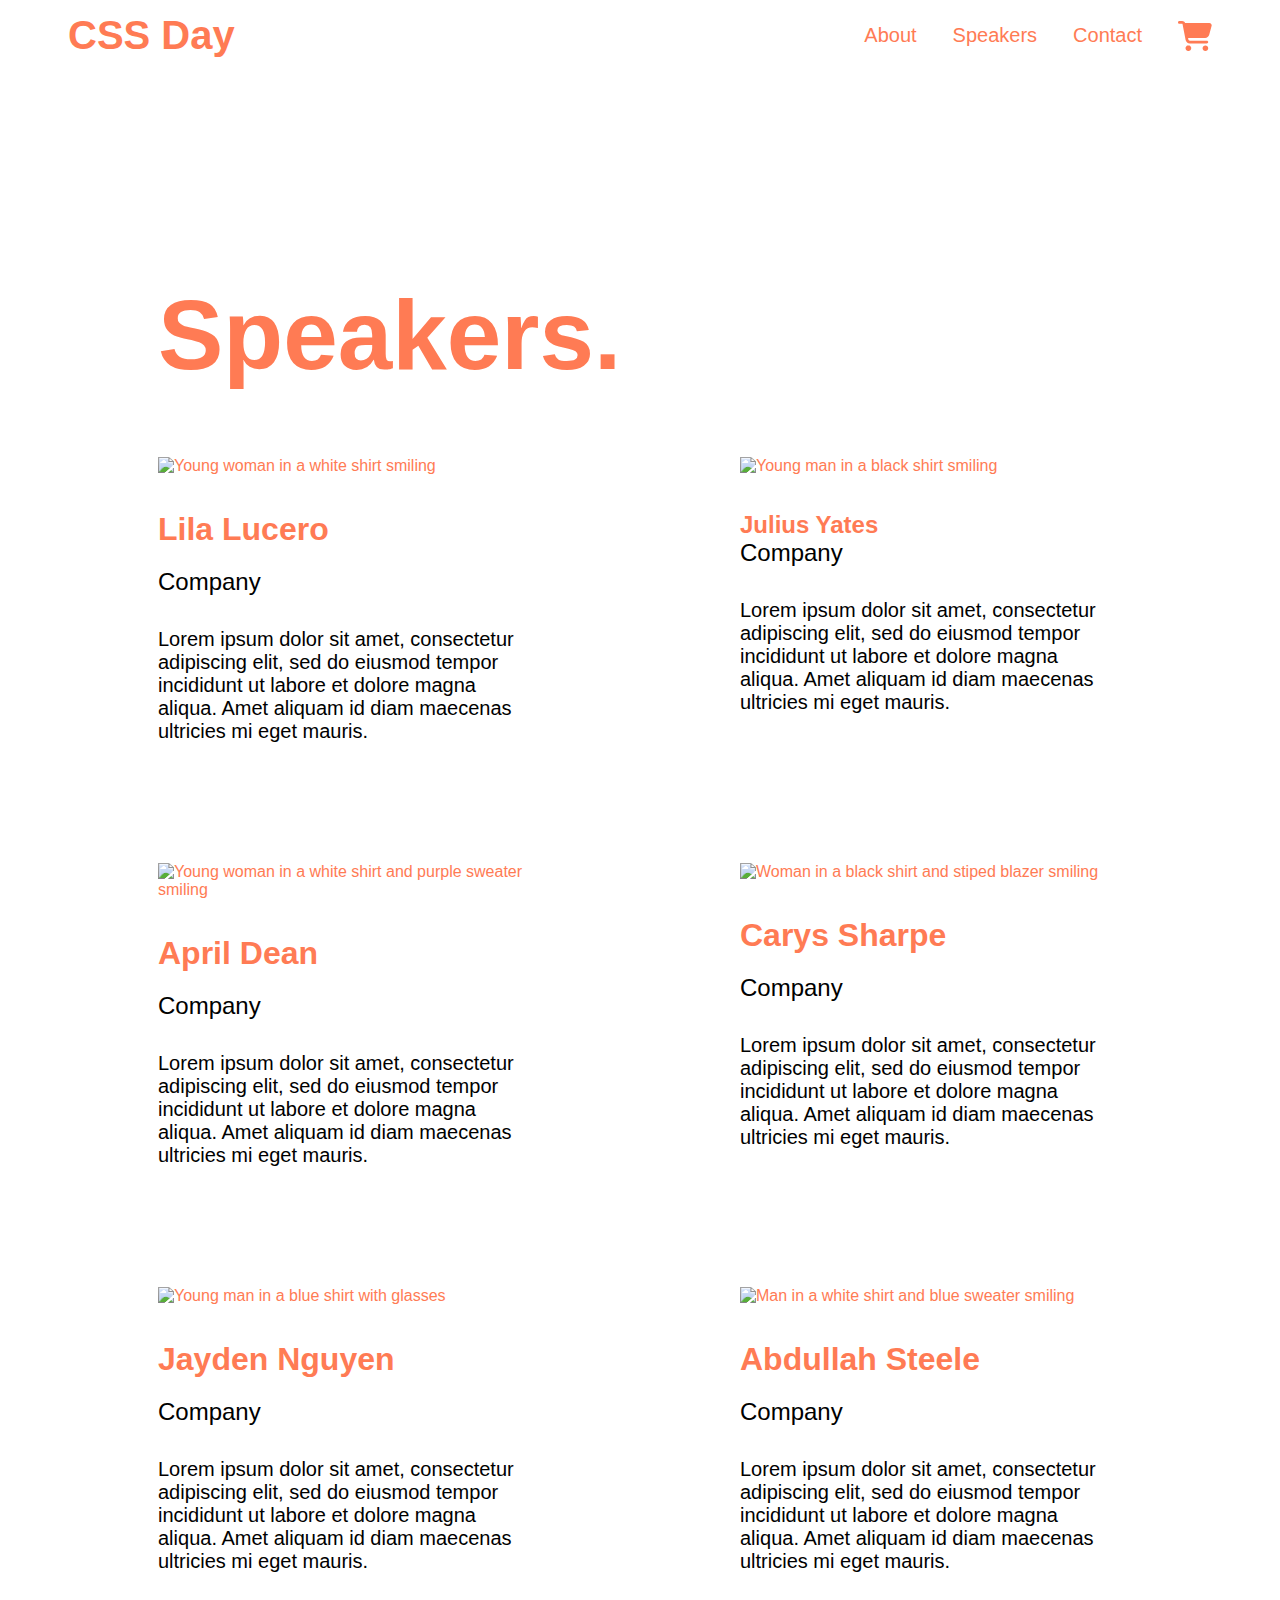
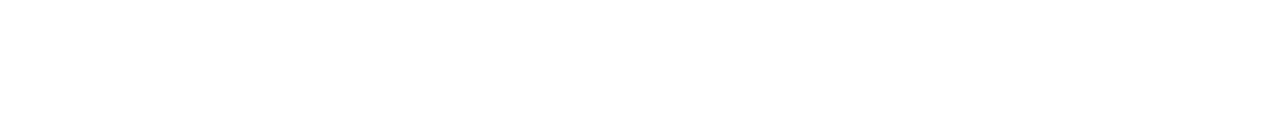
==== commit 3e3bbe70: "Final styling." ====
--- a/speakers.html
+++ b/speakers.html
@@ -6,7 +6,7 @@
     <meta http-equiv="X-UA-Compatible" content="IE=edge">
     <meta name="viewport" content="width=device-width, initial-scale=1.0">
     <title>CSS Day Speakers</title>
-    <link rel="stylesheet" href="styles/speakers.css">
+    <link rel="stylesheet" href="./styles/speakers.css">
 </head>
 
 <body class="body body--secondary speakers">
@@ -14,12 +14,13 @@
         <svg class="menu" width="33" height="36" viewBox="0 0 21 24" fill="none" xmlns="http://www.w3.org/2000/svg">
             <path
                 d="M0 4.5C0 3.67031 0.670312 3 1.5 3H19.5C20.3297 3 21 3.67031 21 4.5C21 5.32969 20.3297 6 19.5 6H1.5C0.670312 6 0 5.32969 0 4.5ZM0 12C0 11.1703 0.670312 10.5 1.5 10.5H19.5C20.3297 10.5 21 11.1703 21 12C21 12.8297 20.3297 13.5 19.5 13.5H1.5C0.670312 13.5 0 12.8297 0 12ZM21 19.5C21 20.3297 20.3297 21 19.5 21H1.5C0.670312 21 0 20.3297 0 19.5C0 18.6703 0.670312 18 1.5 18H19.5C20.3297 18 21 18.6703 21 19.5Z"
-                fill="var(--color-text-on-primary)" />
+                fill="#FF7B54" />
         </svg>
         <svg class="close" width="30" height="34" viewBox="0 0 19 23" fill="none" xmlns="http://www.w3.org/2000/svg">
             <g clip-path="url(#clip0_2_236)">
                 <path
-                    d="M18.2424 3.79587C18.7897 3.18493 18.7025 2.27751 18.0438 1.76989C17.385 1.26227 16.4065 1.34313 15.8591 1.95407L9.30048 9.25387L2.74181 1.95407C2.19445 1.34313 1.21598 1.26227 0.557204 1.76989C-0.101569 2.27751 -0.188759 3.18493 0.358604 3.79587L7.28056 11.5L0.358604 19.2041C-0.188759 19.815 -0.101569 20.7224 0.557204 21.23C1.21598 21.7377 2.19445 21.6568 2.74181 21.0459L9.30048 13.7461L15.8591 21.0459C16.4065 21.6568 17.385 21.7377 18.0438 21.23C18.7025 20.7224 18.7897 19.815 18.2424 19.2041L11.3204 11.5L18.2424 3.79587Z" />
+                    d="M18.2424 3.79587C18.7897 3.18493 18.7025 2.27751 18.0438 1.76989C17.385 1.26227 16.4065 1.34313 15.8591 1.95407L9.30048 9.25387L2.74181 1.95407C2.19445 1.34313 1.21598 1.26227 0.557204 1.76989C-0.101569 2.27751 -0.188759 3.18493 0.358604 3.79587L7.28056 11.5L0.358604 19.2041C-0.188759 19.815 -0.101569 20.7224 0.557204 21.23C1.21598 21.7377 2.19445 21.6568 2.74181 21.0459L9.30048 13.7461L15.8591 21.0459C16.4065 21.6568 17.385 21.7377 18.0438 21.23C18.7025 20.7224 18.7897 19.815 18.2424 19.2041L11.3204 11.5L18.2424 3.79587Z"
+                    fill="#FF7B54" />
             </g>
             <defs>
                 <clipPath id="clip0_2_236">
@@ -30,13 +31,13 @@
         <a class="header__link" href="/">CSS Day</a>
         <nav class="nav">
             <ul class="nav__list">
-                <li class="nav__list--item"><a href="#">About</a></li>
-                <li class="nav__list--item"><a href="speakers.html">Speakers</a></li>
-                <li class="nav__list--item"><a href="#">Contact</a></li>
+                <li class="nav__list-item"><a href="#">About</a></li>
+                <li class="nav__list-item"><a href="speakers.html">Speakers</a></li>
+                <li class="nav__list-item"><a href="#">Contact</a></li>
             </ul>
         </nav>
-        <svg class="shopping-cart-icon--primary" width="34" height="30" viewBox="0 0 34 30" fill="none"
-            xmlns="http://www.w3.org/2000/svg">
+        <svg class="shopping-cart-icon shopping-cart-icon--primary" width="34" height="30" viewBox="0 0 34 30"
+            fill="none" xmlns="http://www.w3.org/2000/svg">
             <g clip-path="url(#clip0_5_286)">
                 <path
                     d="M0 1.40625C0 0.626953 0.631597 0 1.41667 0H4.10243C5.40104 0 6.55208 0.75 7.08924 1.875H31.3497C32.9021 1.875 34.0354 3.33984 33.6281 4.82813L31.208 13.752C30.7062 15.5918 29.024 16.875 27.1056 16.875H10.076L10.3948 18.5449C10.5247 19.207 11.109 19.6875 11.7878 19.6875H28.8056C29.5906 19.6875 30.2222 20.3145 30.2222 21.0938C30.2222 21.873 29.5906 22.5 28.8056 22.5H11.7878C9.74549 22.5 7.99236 21.0586 7.61458 19.0723L4.56875 3.19336C4.52743 2.9707 4.33264 2.8125 4.10243 2.8125H1.41667C0.631597 2.8125 0 2.18555 0 1.40625ZM7.55556 27.1875C7.55556 26.8182 7.62884 26.4524 7.77123 26.1112C7.91362 25.77 8.12232 25.4599 8.38542 25.1988C8.64852 24.9376 8.96086 24.7304 9.30462 24.5891C9.64837 24.4477 10.0168 24.375 10.3889 24.375C10.761 24.375 11.1294 24.4477 11.4732 24.5891C11.8169 24.7304 12.1293 24.9376 12.3924 25.1988C12.6555 25.4599 12.8642 25.77 13.0065 26.1112C13.1489 26.4524 13.2222 26.8182 13.2222 27.1875C13.2222 27.5568 13.1489 27.9226 13.0065 28.2638C12.8642 28.605 12.6555 28.9151 12.3924 29.1762C12.1293 29.4374 11.8169 29.6446 11.4732 29.7859C11.1294 29.9273 10.761 30 10.3889 30C10.0168 30 9.64837 29.9273 9.30462 29.7859C8.96086 29.6446 8.64852 29.4374 8.38542 29.1762C8.12232 28.9151 7.91362 28.605 7.77123 28.2638C7.62884 27.9226 7.55556 27.5568 7.55556 27.1875ZM27.3889 24.375C28.1403 24.375 28.861 24.6713 29.3924 25.1988C29.9237 25.7262 30.2222 26.4416 30.2222 27.1875C30.2222 27.9334 29.9237 28.6488 29.3924 29.1762C28.861 29.7037 28.1403 30 27.3889 30C26.6374 30 25.9168 29.7037 25.3854 29.1762C24.8541 28.6488 24.5556 27.9334 24.5556 27.1875C24.5556 26.4416 24.8541 25.7262 25.3854 25.1988C25.9168 24.6713 26.6374 24.375 27.3889 24.375Z"
@@ -67,7 +68,7 @@
                 <img class="speaker__photo"
                     src="https://images.unsplash.com/photo-1633332755192-727a05c4013d?ixlib=rb-4.0.3&ixid=MnwxMjA3fDB8MHxwaG90by1wYWdlfHx8fGVufDB8fHx8&auto=format&fit=crop&w=1180&q=80"
                     alt="Young man in a black shirt smiling">
-                <h2 class="speaker__name">Julius Yates</h2>
+                <h2>Julius Yates</h2>
                 <p class="speaker__company">Company</p>
                 <p class="speaker__bio">Lorem ipsum dolor sit amet, consectetur adipiscing elit, sed do eiusmod tempor
                     incididunt ut labore et
--- a/styles/speakers.css
+++ b/styles/speakers.css
@@ -1,62 +1,62 @@
 @import "./base.css";
 
 .shopping-cart-icon--primary g path {
-    fill: var(--color-primary);
+  fill: var(--color-primary);
+}
+
+.speakers .main__title {
+  font-size: 98px;
 }
 
 .speakers__wrapper {
-    display: grid;
-    grid-template-columns: repeat(2, 1fr);
-    grid-column-gap: 200px;
-    grid-row-gap: 12px;
+  display: grid;
+  grid-template-columns: repeat(2, 1fr);
+  grid-column-gap: 200px;
+  grid-row-gap: 120px;
 }
 
 .speaker__wrapper {
-    max-width: 460px;
-}
-
-.speakers .main__title {
-    font-size: 90px;
-    ;
+  max-width: 460px;
 }
 
 .speaker__photo {
-    width: 310px;
-    height: 310px;
-    object-fit: cover;
-    margin-bottom: 36px;
+  width: 310px;
+  height: 310px;
+  object-fit: cover;
+  margin-bottom: 36px;
 }
 
 .speaker__photo--top {
-    object-position: top;
+  object-position: top;
 }
 
 .speaker__name {
-    font-size: 32px;
-    margin-bottom: 20px;
+  font-size: 32px;
+  margin-bottom: 20px;
 }
 
 .speaker__company {
-    font-size: 24px;
-    margin-bottom: 32px;
+  font-size: 24px;
+  margin-bottom: 32px;
 }
 
 .speaker__bio {
-    font-size: 20px;
+  font-size: 20px;
 }
 
 .speaker__company,
 .speaker__bio {
-    color: var(--color-text-on-secondary);
+  color: var(--color-text-on-secondary);
 }
 
-@media (width < 1000px) {
-    .speakers__wrapper {
-        grid-template-columns: 1fr;
-    }
+@media (max-width: 1000px) {
+  .speakers__wrapper {
+    grid-template-columns: 1fr;
+  }
 }
+
 @media (max-width: 840px) {
-    .nav {
-        background-color: var(--color-text-on-primary);
-    }
+  .nav {
+    background-color: var(--color-text-on-primary);
+  }
 }